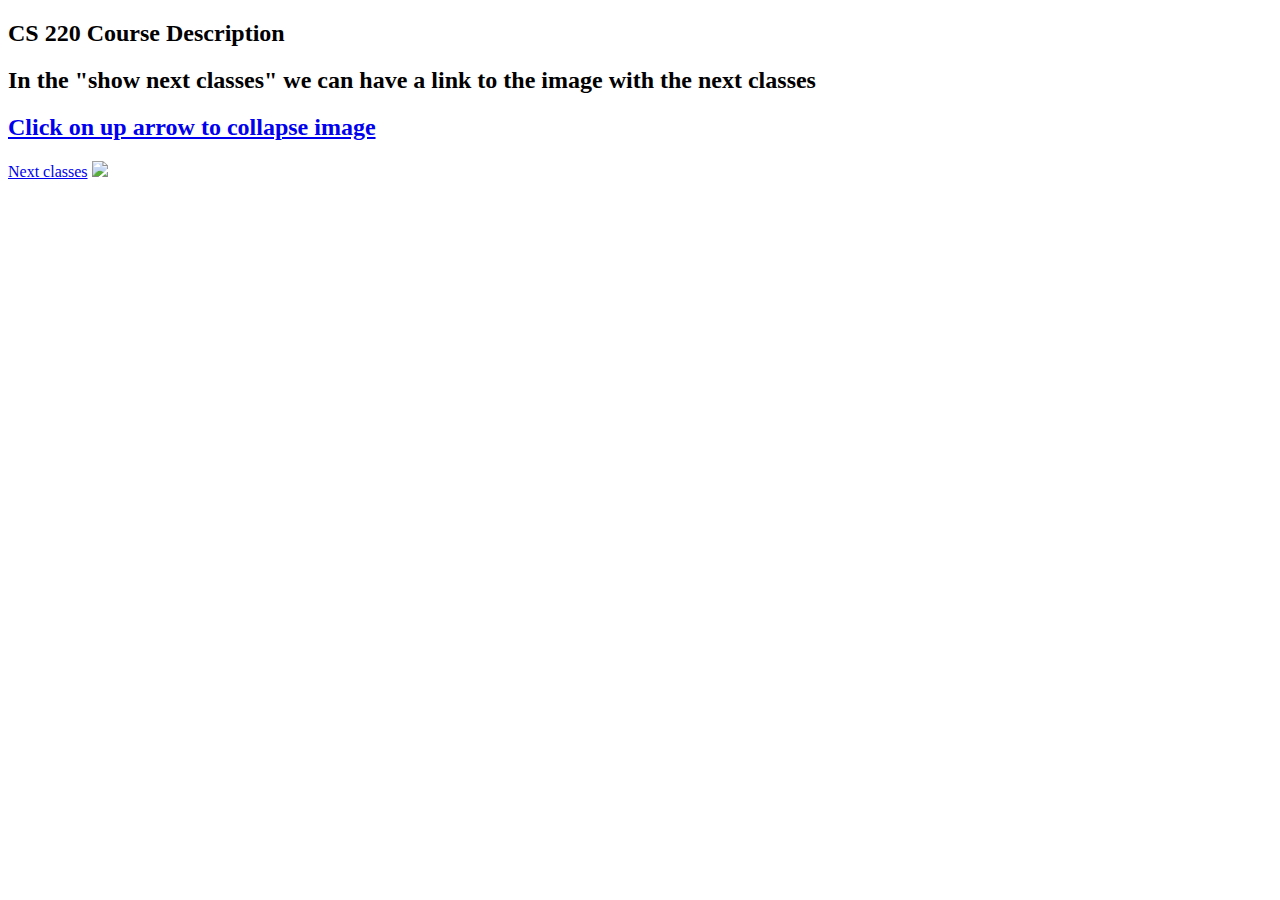
==== features/coursedescription.html @ 8ad99799 "framework for images" ====
<!DOCTYPE html>
<html>
    <head>
        <title>CICS Flowchart</title>
    </head>
    <body>
        <h2>CS 220 Course Description</h2>
        <h2>In the "show next classes" we can have a link to the image with the next classes</h2>
        <a href="/index.html"><h2>Click on up arrow to collapse image</h2></a>
        <a href="nextclasses.html">Next classes</a>
        <img src="/static/imagename.png">
    </body>
</html>
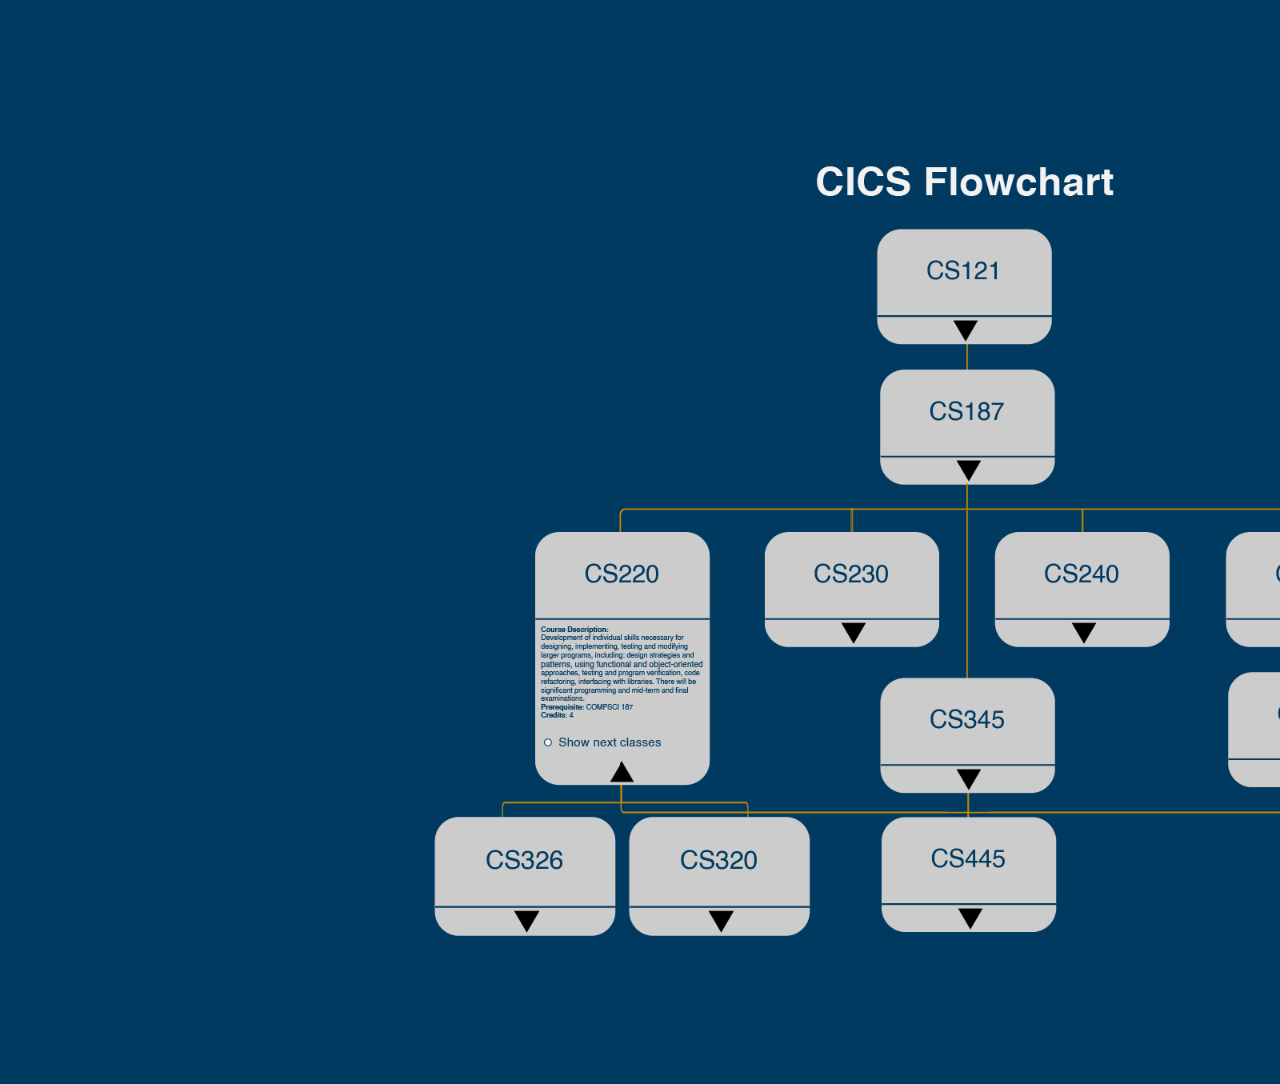
==== commit db3d3abe: "add image links" ====
--- a/features/coursedescription.html
+++ b/features/coursedescription.html
@@ -2,12 +2,15 @@
 <html>
     <head>
         <title>CICS Flowchart</title>
+        <link rel="stylesheet" href="/imagestyles.css">
     </head>
     <body>
-        <h2>CS 220 Course Description</h2>
-        <h2>In the "show next classes" we can have a link to the image with the next classes</h2>
-        <a href="/index.html"><h2>Click on up arrow to collapse image</h2></a>
-        <a href="nextclasses.html">Next classes</a>
-        <img src="/static/imagename.png">
+        <img src="/static/swe pathway desc.png", usemap="#workmap">
+        <map name="workmap" id="workmap">
+            <!-- Collapse desc -->
+            <area shape="rect" coords="518, 817, 561, 840" href="pathways.html">
+            <!-- Next classes -->
+            <area shape="rect" coords="435, 785, 453, 798" href="nextclasses.html">     
+          </map> 
     </body>
 </html>--- a/imagestyles.css
+++ b/imagestyles.css
@@ -0,0 +1,11 @@
+/*This will be used to style the images showing the different features */
+body {
+    margin: 0;
+    padding: 0;
+    background: RGBA(0, 58, 97, 1)
+}
+img {
+    scale: 80%;
+    width: 1920px;
+    height: 1080px;
+}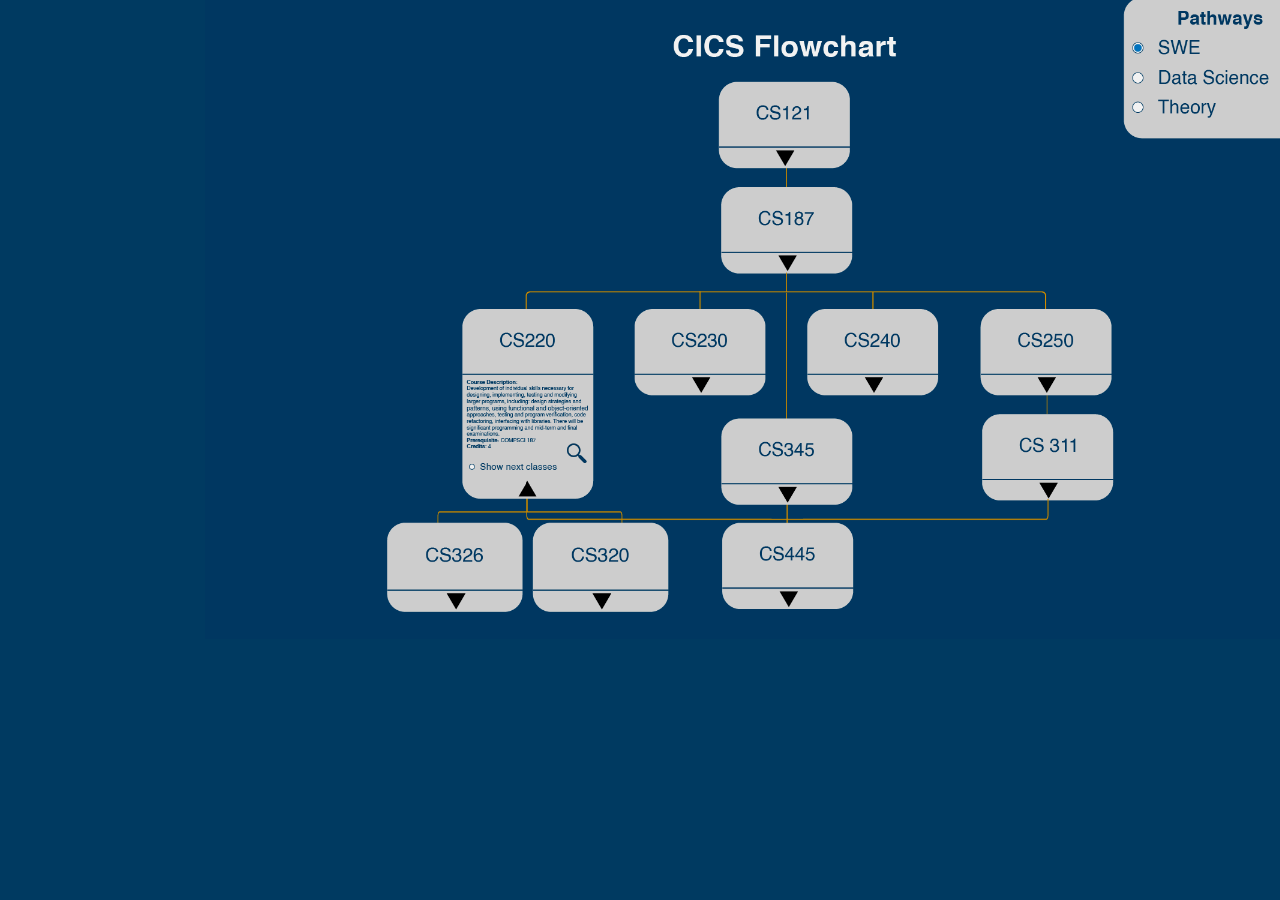
==== commit d42ab5eb: "resize and add magnify" ====
--- a/features/coursedescription.html
+++ b/features/coursedescription.html
@@ -5,12 +5,14 @@
         <link rel="stylesheet" href="/imagestyles.css">
     </head>
     <body>
-        <img src="/static/swe pathway desc.png", usemap="#workmap">
+        <img src="/static/swe pathway desc magnify.png", usemap="#workmap">
         <map name="workmap" id="workmap">
             <!-- Collapse desc -->
             <area shape="rect" coords="518, 817, 561, 840" href="pathways.html">
             <!-- Next classes -->
-            <area shape="rect" coords="435, 785, 453, 798" href="nextclasses.html">     
+            <area shape="rect" coords="435, 785, 453, 798" href="nextclasses.html">
+            <!-- Magnify -->
+            <area shape="rect" coords="599, 756, 636, 786" href="descenlarged.html">
           </map> 
     </body>
 </html>--- a/imagestyles.css
+++ b/imagestyles.css
@@ -2,10 +2,14 @@
 body {
     margin: 0;
     padding: 0;
-    background: RGBA(0, 58, 97, 1)
+    background: RGBA(0, 58, 97, 1);
 }
 img {
-    scale: 80%;
+    scale: 60%;
     width: 1920px;
     height: 1080px;
+    position: absolute;
+    top: -25%;
+    left: -14%;
+
 }